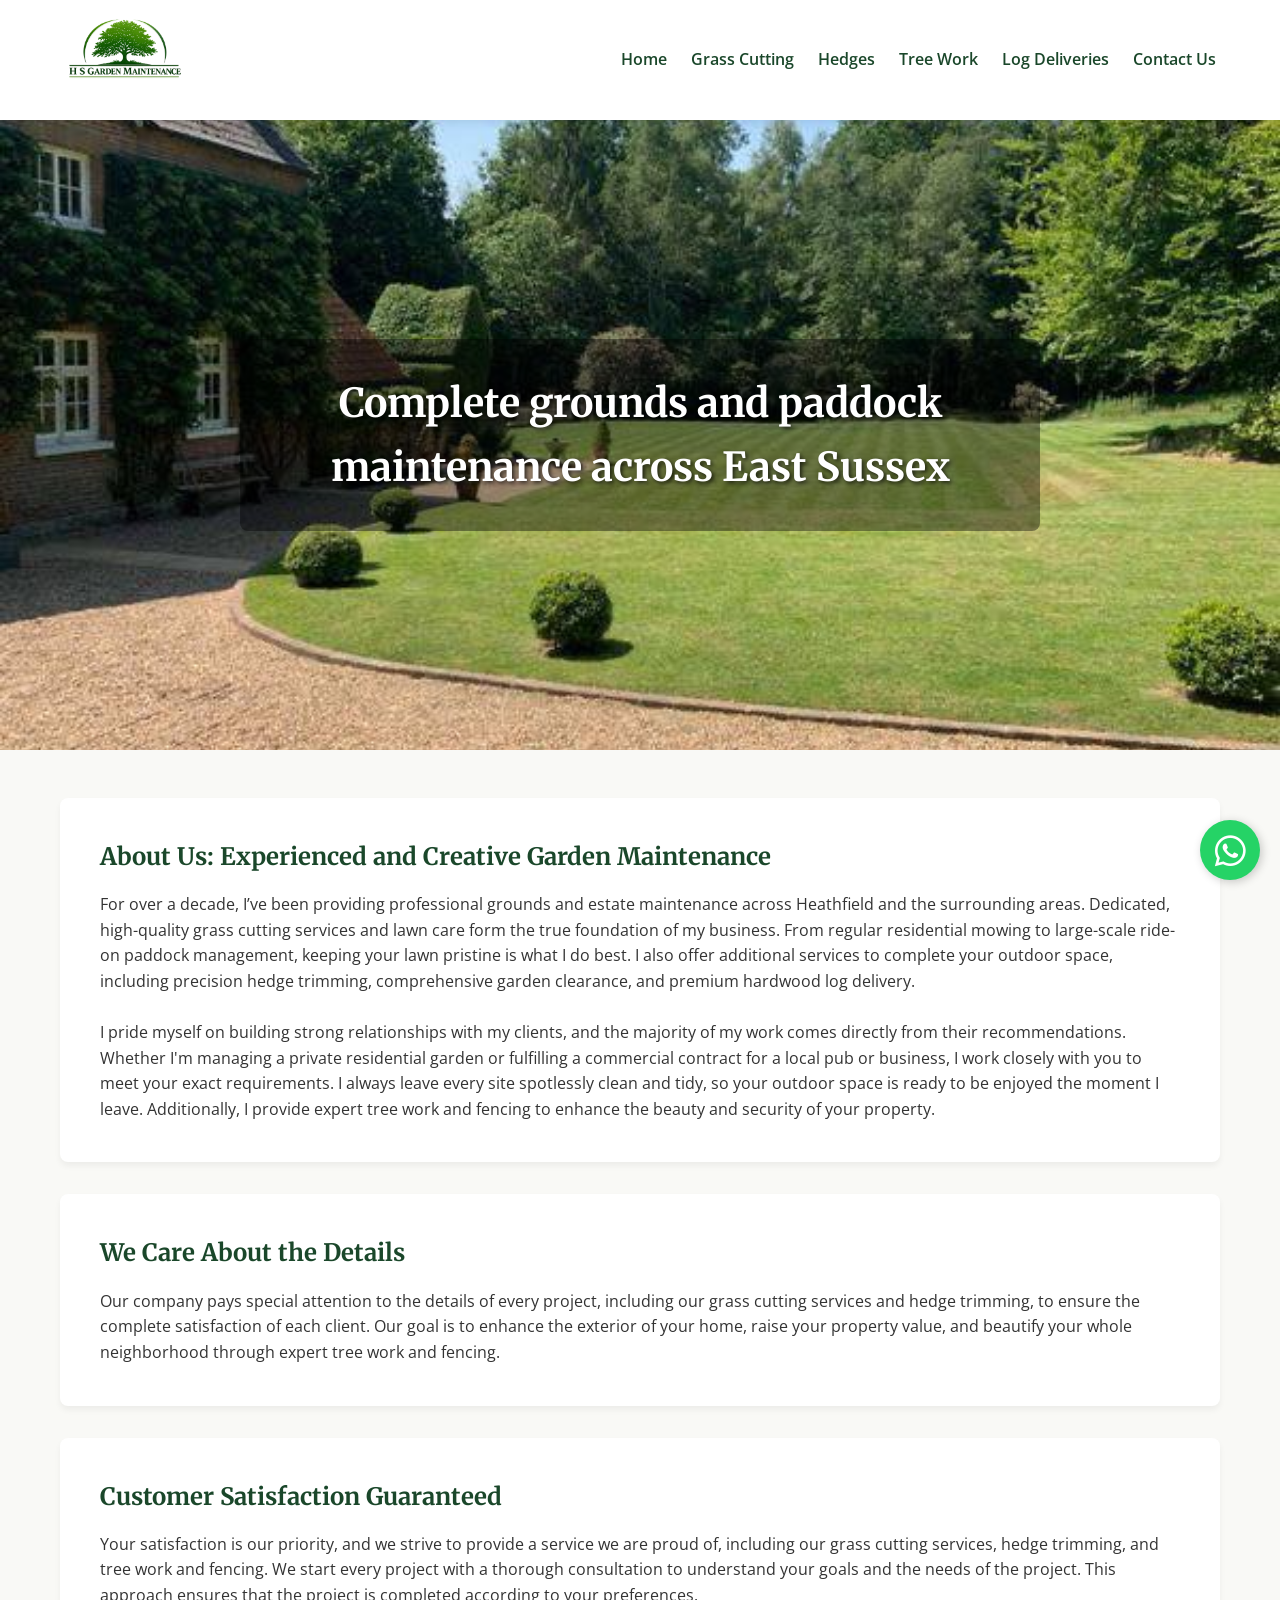
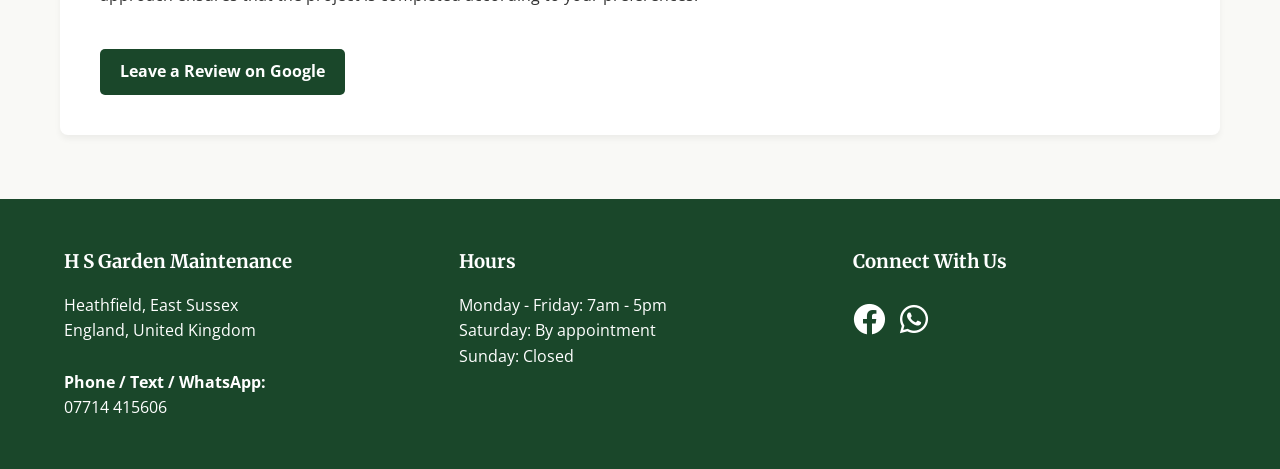
==== index.html @ 42ddeaeb "Update index.html" ====
<!DOCTYPE html>
<html lang="en">
<head>
    <meta charset="UTF-8">
    <meta name="viewport" content="width=device-width, initial-scale=1.0">
    <title>H S Garden Maintenance | East Sussex</title>
    <link rel="icon" type="image/x-icon" href="favicon.ico">
    <link rel="stylesheet" href="style.css">
</head>
<body>

    <header>
        <div class="logo-container">
            <a href="index.html"><img src="images/logo.png" alt="H S Garden Maintenance Logo"></a>
        </div>
        <nav>
            <ul>
                <li><a href="index.html">Home</a></li>
                <li><a href="grass-cutting.html">Grass Cutting</a></li>
                <li><a href="hedges.html">Hedges</a></li>
                <li><a href="tree-work.html">Tree Work</a></li>
                <li><a href="logs.html">Log Deliveries</a></li>
                <li><a href="contact.html">Contact Us</a></li>
            </ul>
        </nav>
    </header>

   <section class="hero">
    <video autoplay muted loop playsinline poster="images/Cover.JPG" id="hero-video">
        <source src="images/drone.mp4" type="video/mp4">
    </video>
    <div class="hero-content">
        <h1>Complete grounds and paddock maintenance across East Sussex</h1>
    </div>
</section>

    <div class="container">
        <div class="content-block">
            <h2>About Us: Experienced and Creative Garden Maintenance</h2>
            <p>For over a decade, I’ve been providing professional grounds and estate maintenance across Heathfield and the surrounding areas. Dedicated, high-quality grass cutting services and lawn care form the true foundation of my business. From regular residential mowing to large-scale ride-on paddock management, keeping your lawn pristine is what I do best. I also offer additional services to complete your outdoor space, including precision hedge trimming, comprehensive garden clearance, and premium hardwood log delivery.</p>
            <br>
            <p>I pride myself on building strong relationships with my clients, and the majority of my work comes directly from their recommendations. Whether I'm managing a private residential garden or fulfilling a commercial contract for a local pub or business, I work closely with you to meet your exact requirements. I always leave every site spotlessly clean and tidy, so your outdoor space is ready to be enjoyed the moment I leave. Additionally, I provide expert tree work and fencing to enhance the beauty and security of your property.</p>
        </div>

        <div class="content-block reveal">
            <h2>We Care About the Details</h2>
            <p>Our company pays special attention to the details of every project, including our grass cutting services and hedge trimming, to ensure the complete satisfaction of each client. Our goal is to enhance the exterior of your home, raise your property value, and beautify your whole neighborhood through expert tree work and fencing.</p>
        </div>

        <div class="content-block reveal">
            <h2>Customer Satisfaction Guaranteed</h2>
            <p>Your satisfaction is our priority, and we strive to provide a service we are proud of, including our grass cutting services, hedge trimming, and tree work and fencing. We start every project with a thorough consultation to understand your goals and the needs of the project. This approach ensures that the project is completed according to your preferences.</p>
            <br>
            <a href="https://g.page/r/CWqoF5OL4SQsEBM/review" target="_blank" class="btn">Leave a Review on Google</a>
        </div>
    </div>

    <a href="https://wa.me/447714415606" class="floating-whatsapp" target="_blank">
        <i class="fab fa-whatsapp"></i>
    </a>

    <footer>
        <div class="footer-content">
            <div>
                <h3>H S Garden Maintenance</h3>
                <p>Heathfield, East Sussex<br>England, United Kingdom</p>
                <p><br><strong>Phone / Text / WhatsApp:</strong><br>07714 415606</p>
            </div>
            <div>
                <h3>Hours</h3>
                <p>Monday - Friday: 7am - 5pm</p>
                <p>Saturday: By appointment</p>
                <p>Sunday: Closed</p>
            </div>
            <div>
                <h3>Connect With Us</h3>
                <div class="social-links">
                    <a href="https://www.facebook.com/H-S-Gardening-maintenance-315414229382232" target="_blank"><i class="fab fa-facebook"></i></a>
                    <a href="https://wa.me/447714415606" target="_blank"><i class="fab fa-whatsapp"></i></a>
                </div>
            </div>
        </div>
    </footer>

    <script src="script.js"></script>
    <script data-goatcounter="https://hsgardenmaintenance.goatcounter.com/count"
        async src="//gc.zgo.at/count.js"></script>
</body>
</html>
---- style.css ----
/* style.css */
@import url('https://fonts.googleapis.com/css2?family=Open+Sans:wght@300;400;600&family=Merriweather:wght@700&display=swap');
@import url('https://cdnjs.cloudflare.com/ajax/libs/font-awesome/6.0.0/css/all.min.css');

:root {
    --primary-green: #1a472a;
    --light-green: #2d6a40;
    --accent: #8b9d77;
    --text-dark: #333333;
    --bg-light: #f9f9f6;
}

* { box-sizing: border-box; margin: 0; padding: 0; }

body {
    font-family: 'Open Sans', sans-serif;
    color: var(--text-dark);
    background-color: var(--bg-light);
    line-height: 1.6;
}

h1, h2, h3 {
    font-family: 'Merriweather', serif;
    color: var(--primary-green);
    margin-bottom: 1rem;
}

/* Navigation */
header {
    background: #ffffff;
    padding: 1rem 5%;
    box-shadow: 0 2px 10px rgba(0,0,0,0.1);
    position: sticky;
    top: 0;
    z-index: 1000;
    display: flex;
    justify-content: space-between;
    align-items: center;
    flex-wrap: wrap;
}

.logo-container img {
    max-height: 80px;
    width: auto;
}

nav ul {
    list-style: none;
    display: flex;
    gap: 1.5rem;
}

nav a {
    text-decoration: none;
    color: var(--primary-green);
    font-weight: 600;
    transition: color 0.3s;
}

nav a:hover { color: var(--accent); }

/* Hero Section */
.hero {
    height: 70vh;
    position: relative;
    display: flex; /* Ensures content centers inside */
    align-items: center;
    justify-content: center;
    text-align: center;
    color: #ffffff;
    overflow: hidden; /* Stops content from spilling out */
}

#hero-video {
    position: absolute;
    top: 50%;
    left: 50%;
    width: 100%;
    height: 100%;
    object-fit: cover;
    transform: translate(-50%, -50%);
    z-index: 0;
}

.hero-content {
    position: relative;
    z-index: 1; /* Pushes text ABOVE the video */
    background: rgba(0, 0, 0, 0.4); 
    padding: 2rem;
    border-radius: 8px;
    max-width: 800px;
    width: 90%; /* Keeps text from touching edges on mobile */
}

.hero h1 {
    color: #ffffff !important;
    font-size: 2.5rem;
    margin: 0;
    text-shadow: 2px 2px 4px rgba(0, 0, 0, 0.7);
}

/* Main Content Containers */
.container {
    max-width: 1200px;
    margin: 3rem auto;
    padding: 0 20px;
}

.content-block {
    background: #ffffff;
    padding: 2.5rem;
    border-radius: 8px;
    box-shadow: 0 4px 6px rgba(0,0,0,0.05);
    margin-bottom: 2rem;
}

/* Image Carousel */
.carousel-container {
    display: flex;
    overflow-x: auto;
    scroll-snap-type: x mandatory;
    gap: 15px;
    padding-bottom: 20px;
    margin-top: 2rem;
}

.carousel-container::-webkit-scrollbar { height: 10px; }
.carousel-container::-webkit-scrollbar-track { background: #f1f1f1; border-radius: 5px; }
.carousel-container::-webkit-scrollbar-thumb { background: var(--accent); border-radius: 5px; }

.carousel-img {
    scroll-snap-align: center;
    flex: 0 0 auto;
    height: 350px;
    border-radius: 8px;
    object-fit: cover;
    background-color: #eaeaea; /* Placeholder while loading */
}

/* Buttons & Links */
.btn {
    display: inline-block;
    background: var(--primary-green);
    color: #fff;
    padding: 10px 20px;
    text-decoration: none;
    border-radius: 5px;
    font-weight: bold;
    margin-top: 15px;
    transition: background 0.3s;
}

.btn:hover { background: var(--light-green); color: #fff;}

/* Footer */
footer {
    background: var(--primary-green);
    color: #ffffff;
    padding: 3rem 5%;
    text-align: center;
    margin-top: 4rem;
}

.footer-content {
    max-width: 1200px;
    margin: 0 auto;
    display: grid;
    grid-template-columns: repeat(auto-fit, minmax(250px, 1fr));
    gap: 2rem;
    text-align: left;
}

.footer-content h3 { color: #ffffff; }

.social-links {
    display: flex;
    gap: 15px;
    font-size: 2rem;
    margin-top: 10px;
}

.social-links a {
    color: #ffffff;
    transition: transform 0.3s;
}

.social-links a:hover { transform: scale(1.1); }

/* Floating WhatsApp */
.floating-whatsapp {
    position: fixed;
    bottom: 20px;
    right: 20px;
    background-color: #25d366;
    color: white;
    width: 60px;
    height: 60px;
    border-radius: 50%;
    display: flex;
    justify-content: center;
    align-items: center;
    font-size: 35px;
    box-shadow: 2px 2px 10px rgba(0,0,0,0.2);
    z-index: 1000;
    transition: transform 0.3s;
    text-decoration: none;
}

.floating-whatsapp:hover { transform: scale(1.1); color: white;}

/* Mobile Responsiveness */
@media (max-width: 768px) {
    header {
        flex-direction: column;
        text-align: center;
    }
    nav ul {
        display: flex;
        flex-wrap: wrap;
        justify-content: center;
        gap: 1rem;
        margin-top: 1rem;
    }
    .hero h1 { font-size: 1.8rem; }
    .carousel-img { height: 250px; }
}

/* Scroll Reveal Classes */
.reveal {
    opacity: 0;
    transform: translateY(30px);
    transition: all 0.8s ease-out;
}

.reveal.active {
    opacity: 1;
    transform: translateY(0);
}
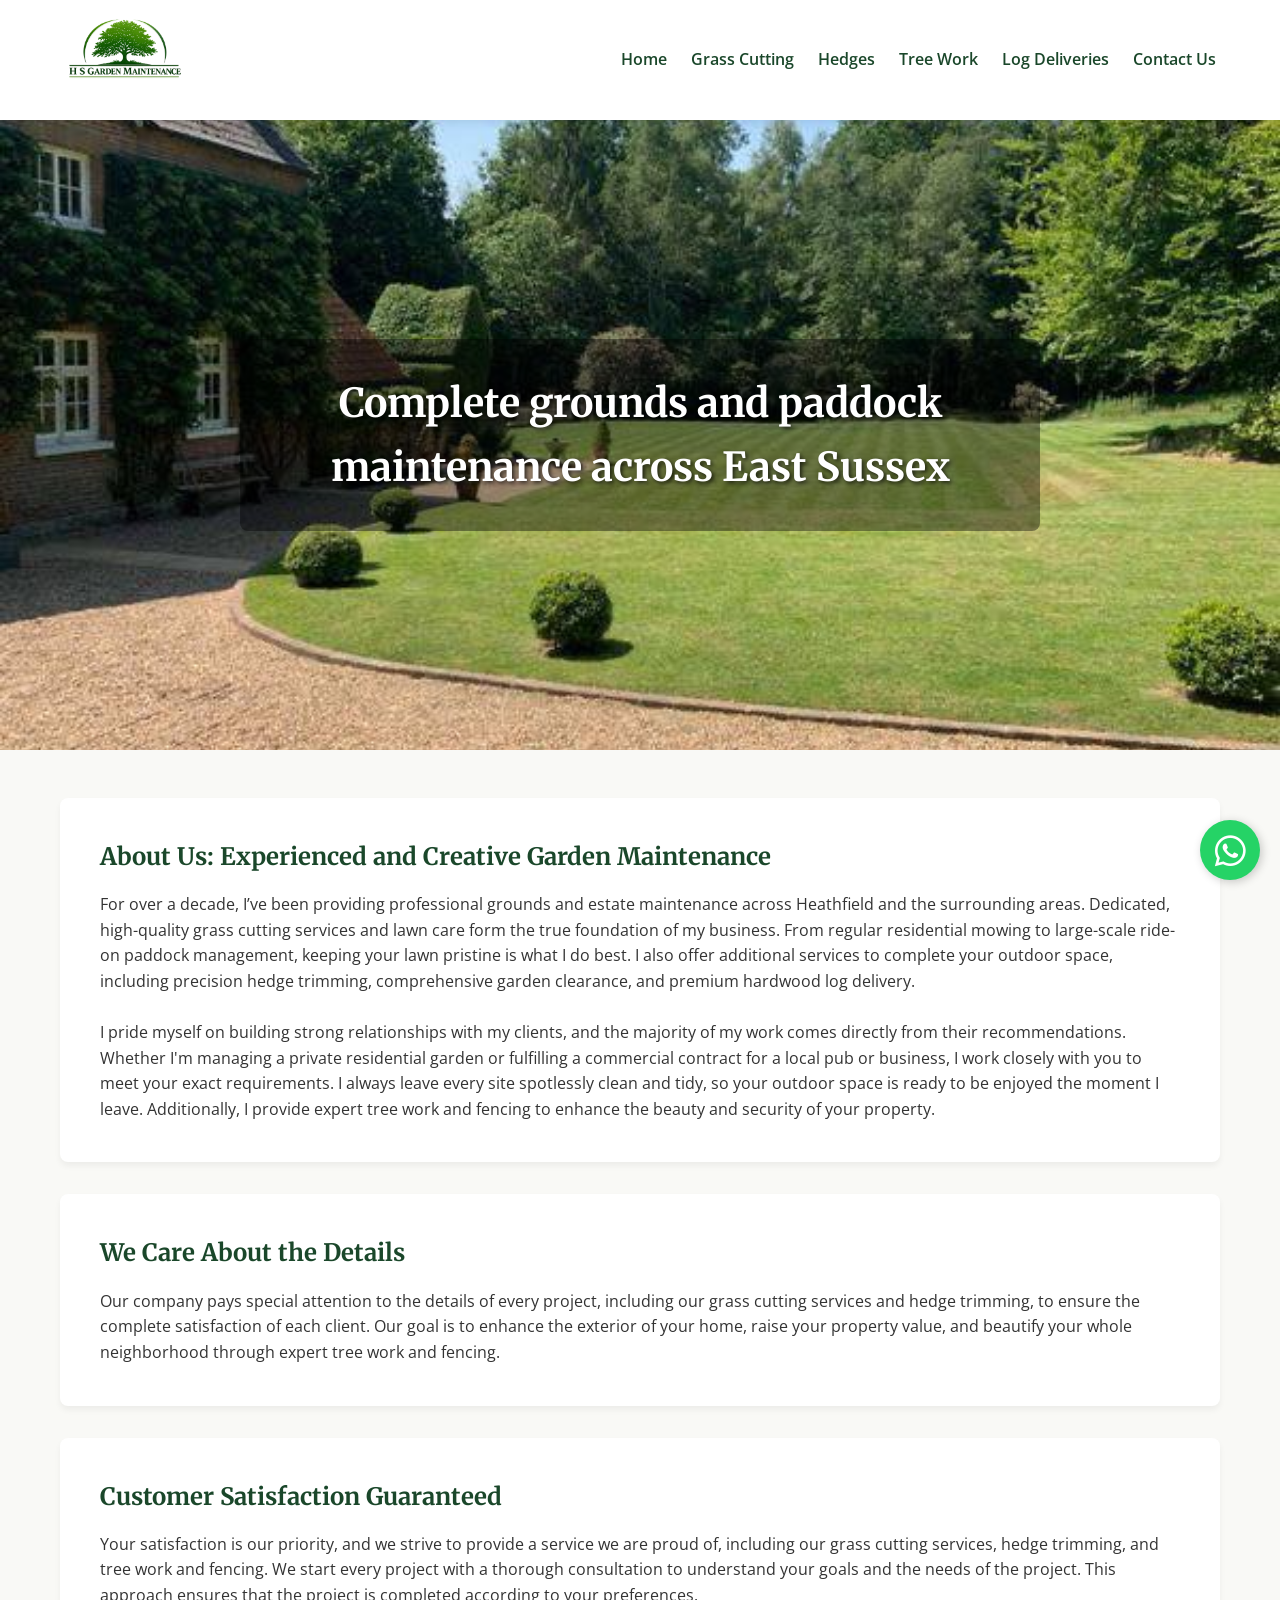
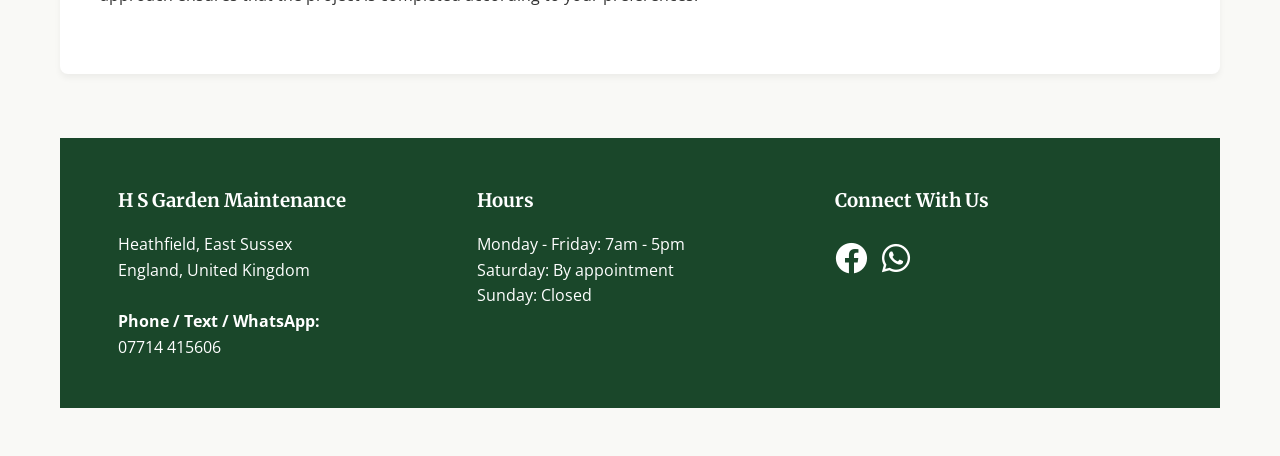
==== commit ce93753a: "Update index.html" ====
--- a/index.html
+++ b/index.html
@@ -51,8 +51,9 @@
             <h2>Customer Satisfaction Guaranteed</h2>
             <p>Your satisfaction is our priority, and we strive to provide a service we are proud of, including our grass cutting services, hedge trimming, and tree work and fencing. We start every project with a thorough consultation to understand your goals and the needs of the project. This approach ensures that the project is completed according to your preferences.</p>
             <br>
-            <a href="https://g.page/r/CWqoF5OL4SQsEBM/review" target="_blank" class="btn">Leave a Review on Google</a>
-        </div>
+      <!-- Elfsight Google Reviews | Untitled Google Reviews -->
+<script src="https://elfsightcdn.com/platform.js" async></script>
+<div class="elfsight-app-255ece44-c37b-4b19-be5f-546453d4e677" data-elfsight-app-lazy></div>
     </div>
 
     <a href="https://wa.me/447714415606" class="floating-whatsapp" target="_blank">
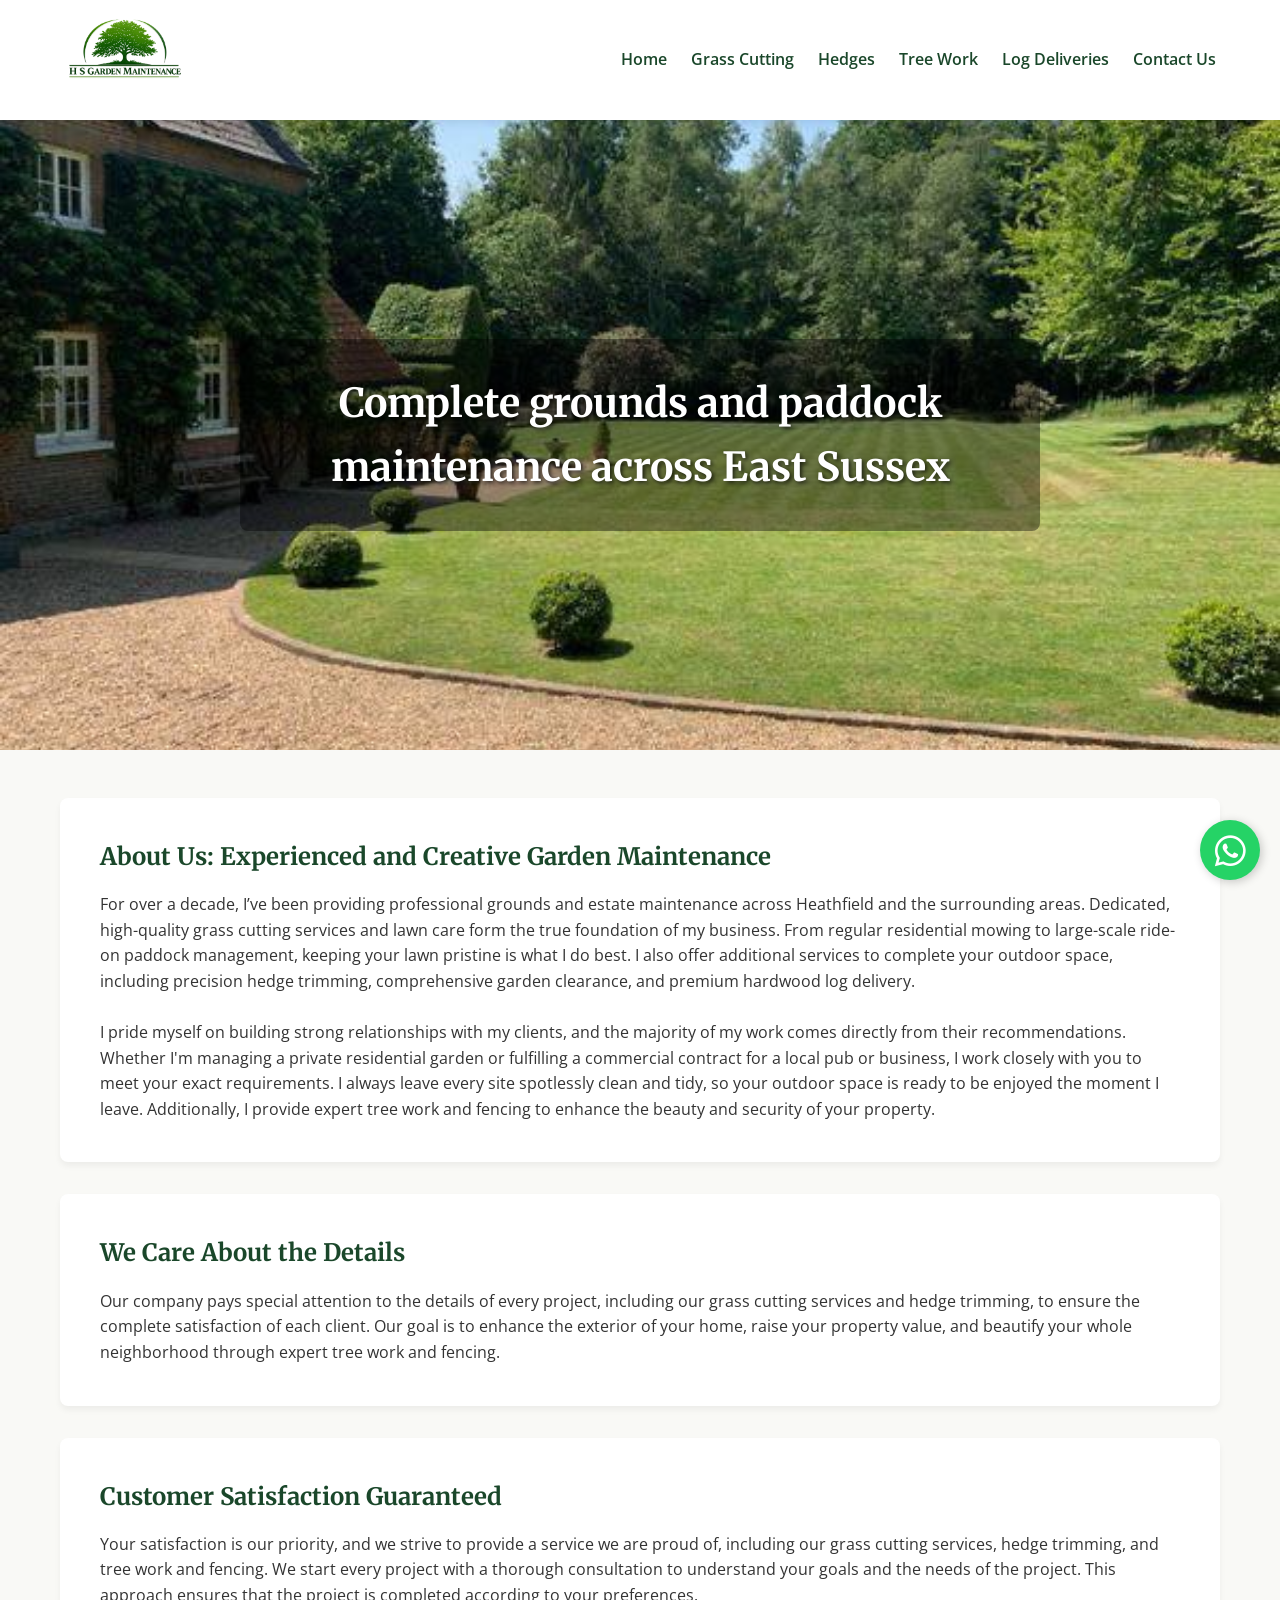
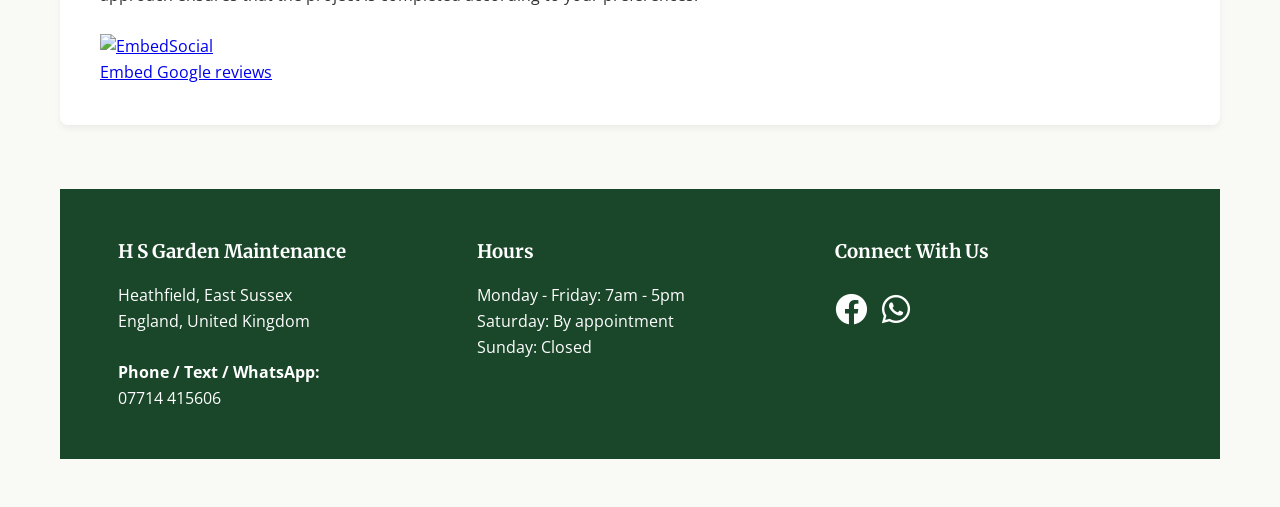
==== commit 944c318f: "Update index.html" ====
--- a/index.html
+++ b/index.html
@@ -51,9 +51,7 @@
             <h2>Customer Satisfaction Guaranteed</h2>
             <p>Your satisfaction is our priority, and we strive to provide a service we are proud of, including our grass cutting services, hedge trimming, and tree work and fencing. We start every project with a thorough consultation to understand your goals and the needs of the project. This approach ensures that the project is completed according to your preferences.</p>
             <br>
-      <!-- Elfsight Google Reviews | Untitled Google Reviews -->
-<script src="https://elfsightcdn.com/platform.js" async></script>
-<div class="elfsight-app-255ece44-c37b-4b19-be5f-546453d4e677" data-elfsight-app-lazy></div>
+<div class="embedsocial-hashtag" data-ref="b0498789c890be929bab35c2f653fc77d73f4e52"> <a class="feed-powered-by-es feed-powered-by-es-feed-img es-widget-branding" href="https://embedsocial.com/blog/embed-google-reviews/" target="_blank" title="Embed Google reviews" > <img src="https://embedsocial.com/cdn/icon/embedsocial-logo.webp" alt="EmbedSocial"> <div class="es-widget-branding-text">Embed Google reviews</div> </a> </div><script>(function(d, s, id){var js; if (d.getElementById(id)) {return;} js = d.createElement(s); js.id = id; js.src = "https://embedsocial.com/cdn/ht.js"; d.getElementsByTagName("head")[0].appendChild(js);}(document, "script", "EmbedSocialHashtagScript"));</script>
     </div>
 
     <a href="https://wa.me/447714415606" class="floating-whatsapp" target="_blank">
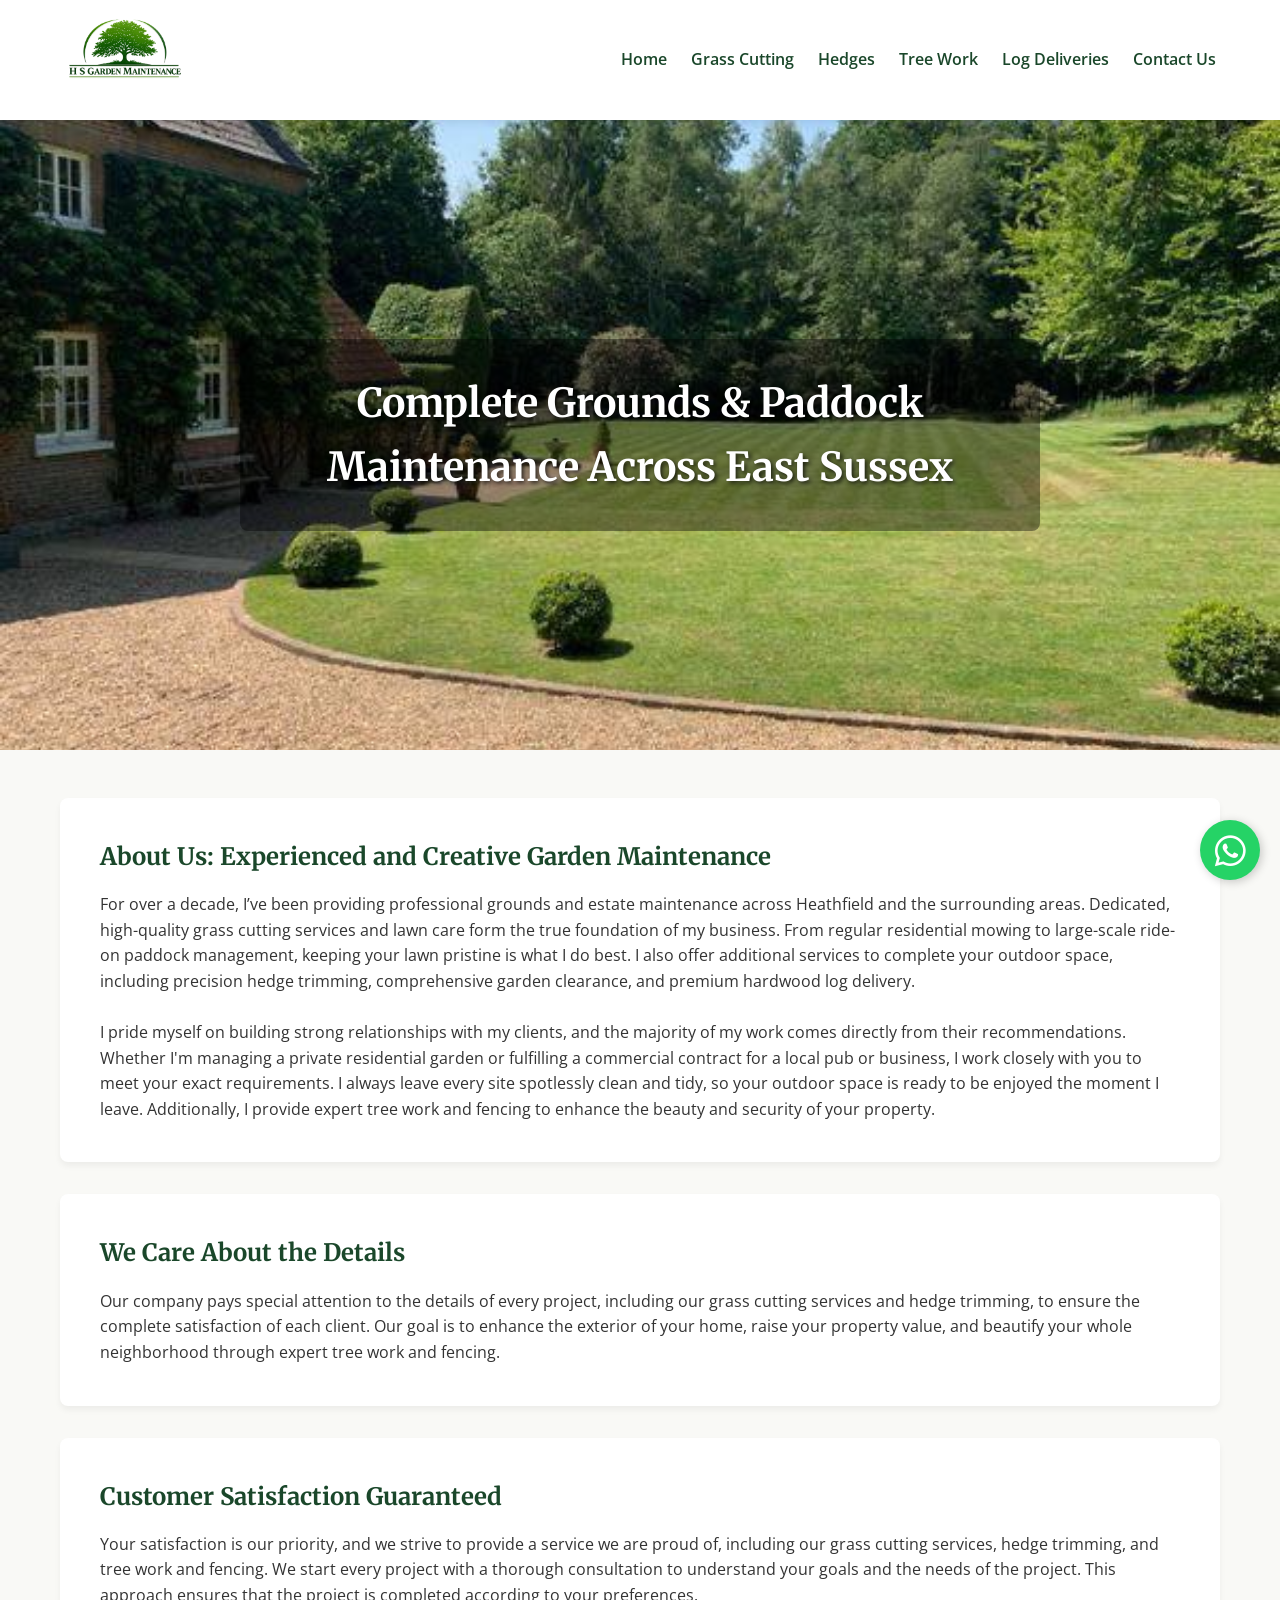
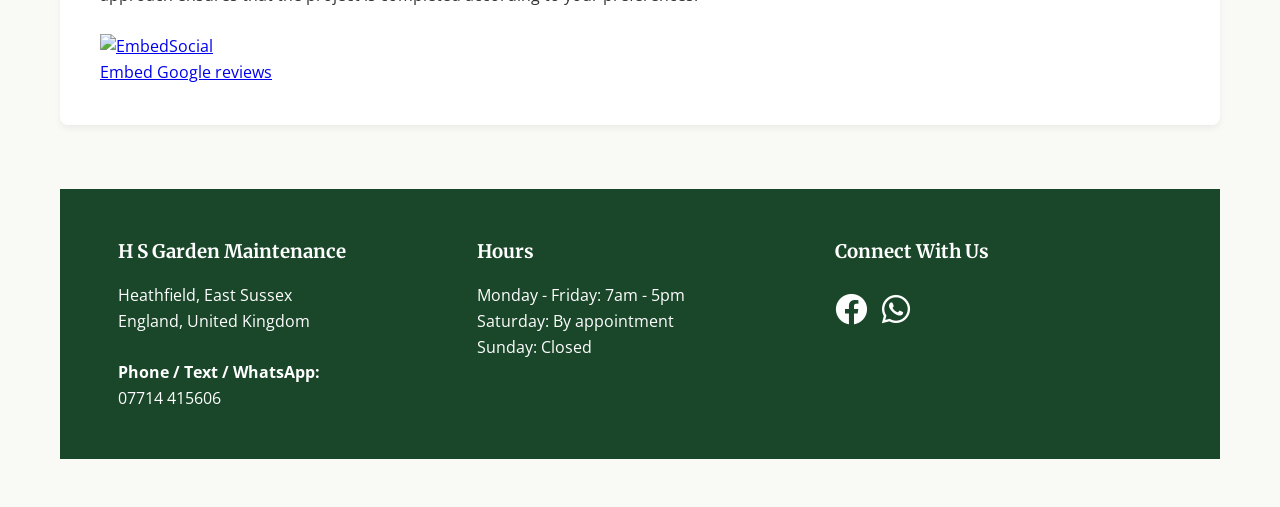
==== commit 23faa2ec: "Update index.html" ====
--- a/index.html
+++ b/index.html
@@ -30,7 +30,7 @@
         <source src="images/drone.mp4" type="video/mp4">
     </video>
     <div class="hero-content">
-        <h1>Complete grounds and paddock maintenance across East Sussex</h1>
+        <h1>Complete Grounds & Paddock Maintenance <span class="hero-subtext">Across East Sussex</span></h1>
     </div>
 </section>
 
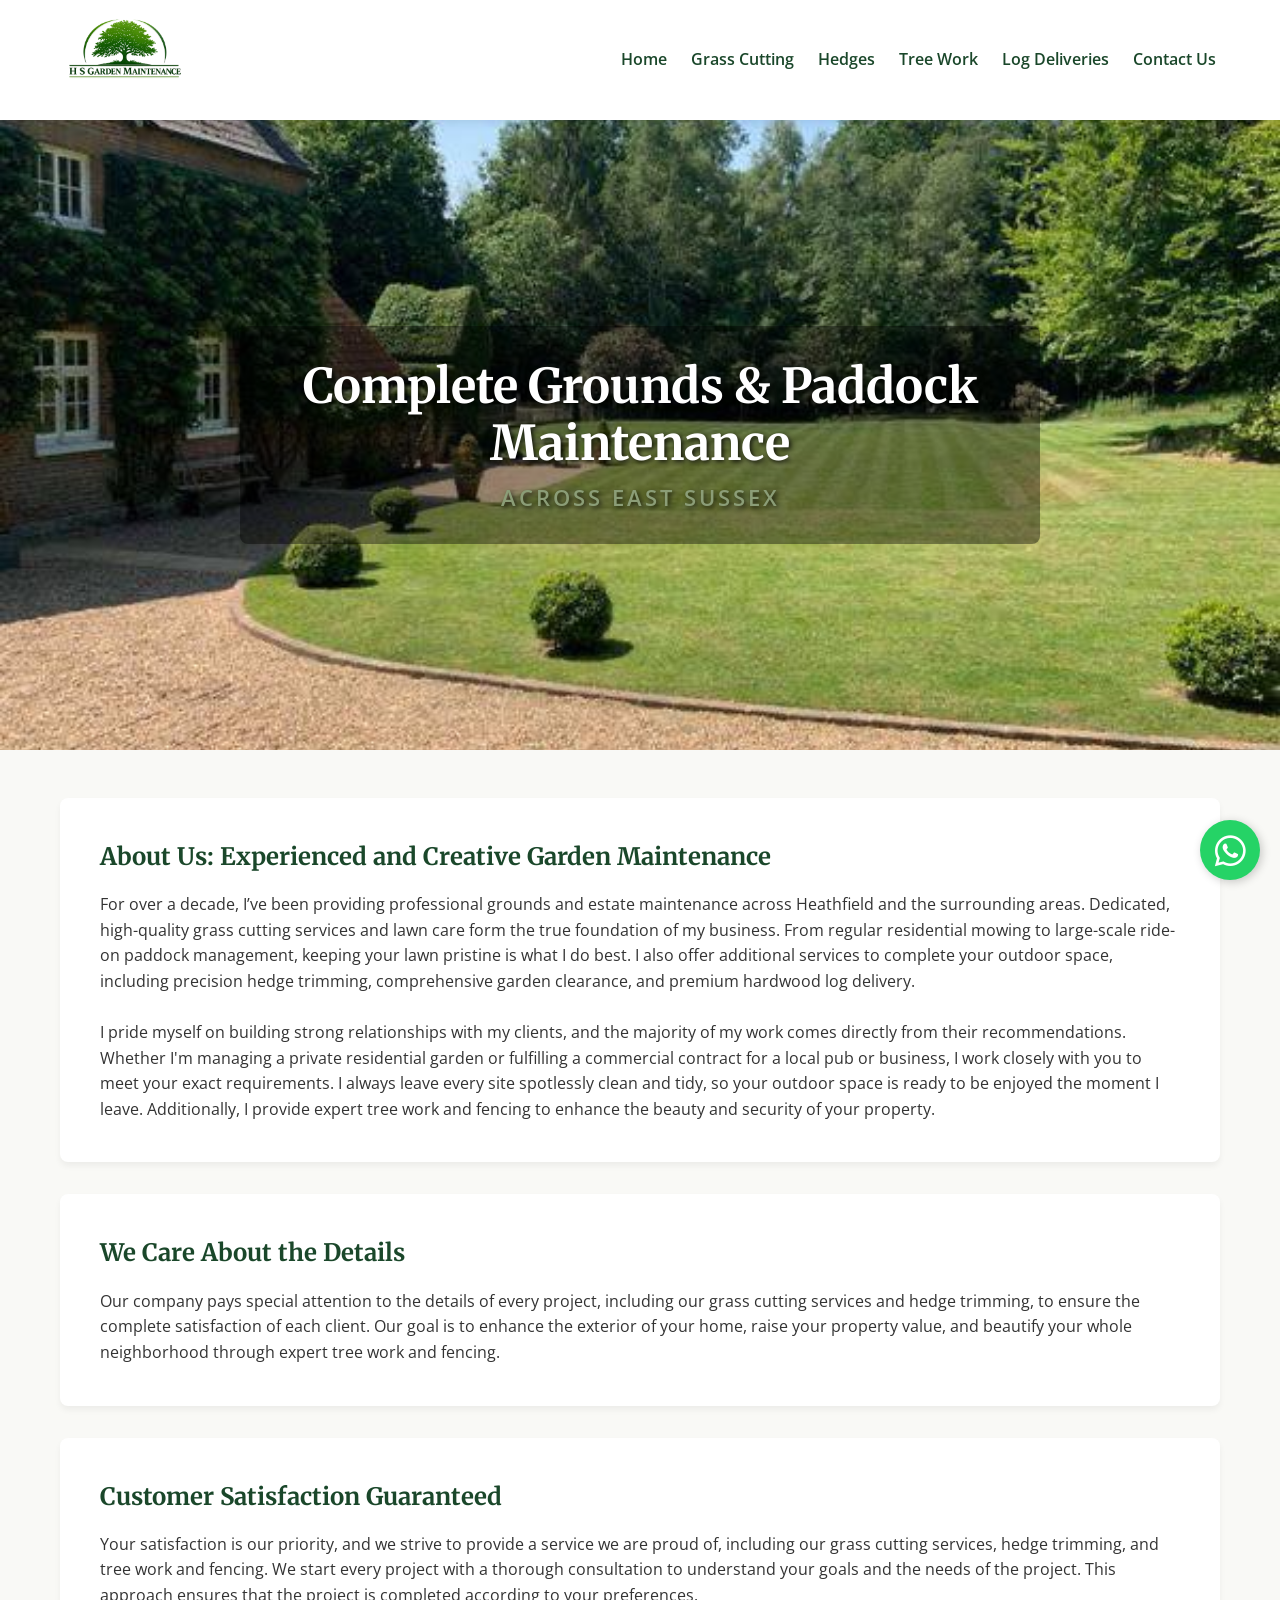
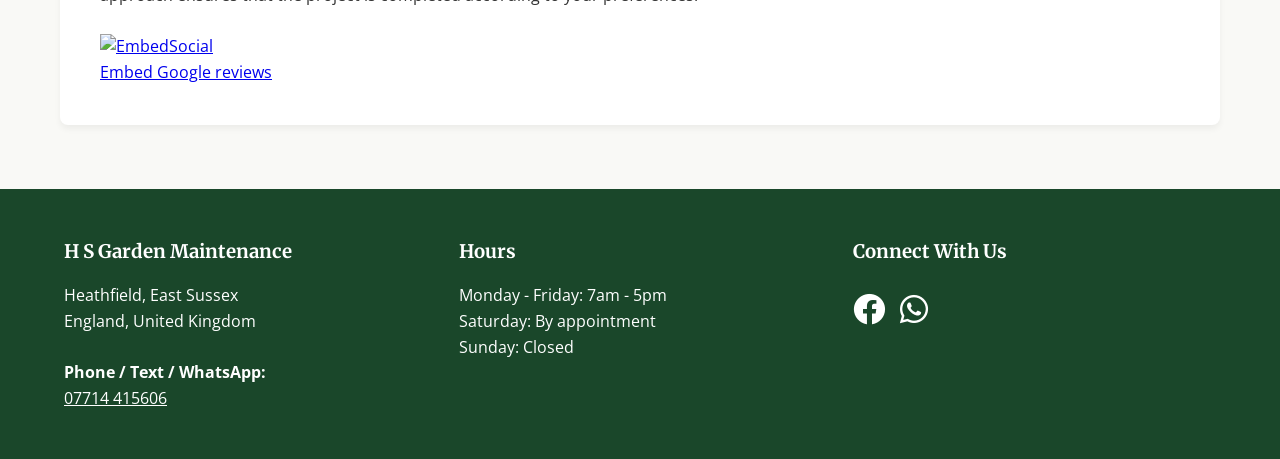
==== commit 40eb1e91: "Enhance SEO and update contact information in index.html Updated the title and added meta tags for S" ====
--- a/index.html
+++ b/index.html
@@ -3,9 +3,56 @@
 <head>
     <meta charset="UTF-8">
     <meta name="viewport" content="width=device-width, initial-scale=1.0">
-    <title>H S Garden Maintenance | East Sussex</title>
+    
+    <title>H S Garden Maintenance | Lawn Care, Hedges & Paddock Mowing Heathfield</title>
+    <meta name="description" content="Professional grounds and estate maintenance in Heathfield and across East Sussex. Expert grass cutting, paddock mowing, hedge trimming, tree work, and log deliveries.">
+    <link rel="canonical" href="https://hsgardenmaintenance.co.uk/index.html">
+
+    <!-- Open Graph Tags -->
+    <meta property="og:type" content="website">
+    <meta property="og:title" content="H S Garden Maintenance | East Sussex Grounds Care">
+    <meta property="og:description" content="Professional grounds maintenance, lawn mowing, hedge cutting, tree care, and log deliveries in Heathfield and East Sussex.">
+    <meta property="og:url" content="https://hsgardenmaintenance.co.uk/">
+    <meta property="og:image" content="https://hsgardenmaintenance.co.uk/images/Cover.JPG">
+
     <link rel="icon" type="image/x-icon" href="favicon.ico">
     <link rel="stylesheet" href="style.css">
+
+    <!-- Structured Data (Local Business Schema) -->
+    <script type="application/ld+json">
+    {
+      "@context": "https://schema.org",
+      "@type": "GardeningService",
+      "name": "H S Garden Maintenance",
+      "image": "https://hsgardenmaintenance.co.uk/images/logo.png",
+      "@id": "https://hsgardenmaintenance.co.uk",
+      "url": "https://hsgardenmaintenance.co.uk",
+      "telephone": "07714415606",
+      "priceRange": "££",
+      "address": {
+        "@type": "PostalAddress",
+        "addressLocality": "Heathfield",
+        "addressRegion": "East Sussex",
+        "addressCountry": "GB"
+      },
+      "geo": {
+        "@type": "GeoCoordinates",
+        "latitude": 50.9686,
+        "longitude": 0.2524
+      },
+      "openingHoursSpecification": [
+        {
+          "@type": "OpeningHoursSpecification",
+          "dayOfWeek": ["Monday", "Tuesday", "Wednesday", "Thursday", "Friday"],
+          "opens": "07:00",
+          "closes": "17:00"
+        }
+      ],
+      "sameAs": [
+        "https://www.facebook.com/H-S-Gardening-maintenance-315414229382232"
+      ]
+    }
+    </script>
 </head>
 <body>
 
@@ -25,14 +72,14 @@
         </nav>
     </header>
 
-   <section class="hero">
-    <video autoplay muted loop playsinline poster="images/Cover.JPG" id="hero-video">
-        <source src="images/drone.mp4" type="video/mp4">
-    </video>
-    <div class="hero-content">
-        <h1>Complete Grounds & Paddock Maintenance <span class="hero-subtext">Across East Sussex</span></h1>
-    </div>
-</section>
+    <section class="hero">
+        <video autoplay muted loop playsinline poster="images/Cover.JPG" id="hero-video">
+            <source src="images/drone.mp4" type="video/mp4">
+        </video>
+        <div class="hero-content">
+            <h1>Complete Grounds & Paddock Maintenance <span class="hero-subtext">Across East Sussex</span></h1>
+        </div>
+    </section>
 
     <div class="container">
         <div class="content-block">
@@ -51,10 +98,17 @@
             <h2>Customer Satisfaction Guaranteed</h2>
             <p>Your satisfaction is our priority, and we strive to provide a service we are proud of, including our grass cutting services, hedge trimming, and tree work and fencing. We start every project with a thorough consultation to understand your goals and the needs of the project. This approach ensures that the project is completed according to your preferences.</p>
             <br>
-<div class="embedsocial-hashtag" data-ref="b0498789c890be929bab35c2f653fc77d73f4e52"> <a class="feed-powered-by-es feed-powered-by-es-feed-img es-widget-branding" href="https://embedsocial.com/blog/embed-google-reviews/" target="_blank" title="Embed Google reviews" > <img src="https://embedsocial.com/cdn/icon/embedsocial-logo.webp" alt="EmbedSocial"> <div class="es-widget-branding-text">Embed Google reviews</div> </a> </div><script>(function(d, s, id){var js; if (d.getElementById(id)) {return;} js = d.createElement(s); js.id = id; js.src = "https://embedsocial.com/cdn/ht.js"; d.getElementsByTagName("head")[0].appendChild(js);}(document, "script", "EmbedSocialHashtagScript"));</script>
+            <div class="embedsocial-hashtag" data-ref="b0498789c890be929bab35c2f653fc77d73f4e52"> 
+                <a class="feed-powered-by-es feed-powered-by-es-feed-img es-widget-branding" href="https://embedsocial.com/blog/embed-google-reviews/" target="_blank" title="Embed Google reviews"> 
+                    <img src="https://embedsocial.com/cdn/icon/embedsocial-logo.webp" alt="EmbedSocial"> 
+                    <div class="es-widget-branding-text">Embed Google reviews</div> 
+                </a> 
+            </div>
+            <script>(function(d, s, id){var js; if (d.getElementById(id)) {return;} js = d.createElement(s); js.id = id; js.src = "https://embedsocial.com/cdn/ht.js"; d.getElementsByTagName("head")[0].appendChild(js);}(document, "script", "EmbedSocialHashtagScript"));</script>
+        </div>
     </div>
 
-    <a href="https://wa.me/447714415606" class="floating-whatsapp" target="_blank">
+    <a href="https://wa.me/447714415606" class="floating-whatsapp" target="_blank" aria-label="Chat on WhatsApp">
         <i class="fab fa-whatsapp"></i>
     </a>
 
@@ -63,7 +117,7 @@
             <div>
                 <h3>H S Garden Maintenance</h3>
                 <p>Heathfield, East Sussex<br>England, United Kingdom</p>
-                <p><br><strong>Phone / Text / WhatsApp:</strong><br>07714 415606</p>
+                <p><br><strong>Phone / Text / WhatsApp:</strong><br><a href="tel:07714415606" style="color: inherit; text-decoration: underline;">07714 415606</a></p>
             </div>
             <div>
                 <h3>Hours</h3>
@@ -74,15 +128,14 @@
             <div>
                 <h3>Connect With Us</h3>
                 <div class="social-links">
-                    <a href="https://www.facebook.com/H-S-Gardening-maintenance-315414229382232" target="_blank"><i class="fab fa-facebook"></i></a>
-                    <a href="https://wa.me/447714415606" target="_blank"><i class="fab fa-whatsapp"></i></a>
+                    <a href="https://www.facebook.com/H-S-Gardening-maintenance-315414229382232" target="_blank" aria-label="Facebook"><i class="fab fa-facebook"></i></a>
+                    <a href="https://wa.me/447714415606" target="_blank" aria-label="WhatsApp"><i class="fab fa-whatsapp"></i></a>
                 </div>
             </div>
         </div>
     </footer>
 
     <script src="script.js"></script>
-    <script data-goatcounter="https://hsgardenmaintenance.goatcounter.com/count"
-        async src="//gc.zgo.at/count.js"></script>
+    <script data-goatcounter="https://hsgardenmaintenance.goatcounter.com/count" async src="//gc.zgo.at/count.js"></script>
 </body>
 </html>
--- a/style.css
+++ b/style.css
@@ -94,9 +94,22 @@
 
 .hero h1 {
     color: #ffffff !important;
-    font-size: 2.5rem;
+    font-size: 3rem; /* Increased size for the main punchy headline */
+    font-weight: 700;
+    line-height: 1.2;
     margin: 0;
-    text-shadow: 2px 2px 4px rgba(0, 0, 0, 0.7);
+    text-shadow: 2px 2px 5px rgba(0, 0, 0, 0.8);
+}
+
+.hero-subtext {
+    display: block; /* Forces "Across East Sussex" to a clean new line */
+    font-family: 'Open Sans', sans-serif; /* Switches to the cleaner font */
+    font-size: 1.4rem; /* Smaller and more elegant */
+    font-weight: 600;
+    color: var(--accent) !important; /* Uses your custom accent color to pull the eye */
+    text-transform: uppercase;
+    letter-spacing: 3px; /* Airs out the letters for a premium look */
+    margin-top: 0.75rem;
 }
 
 /* Main Content Containers */
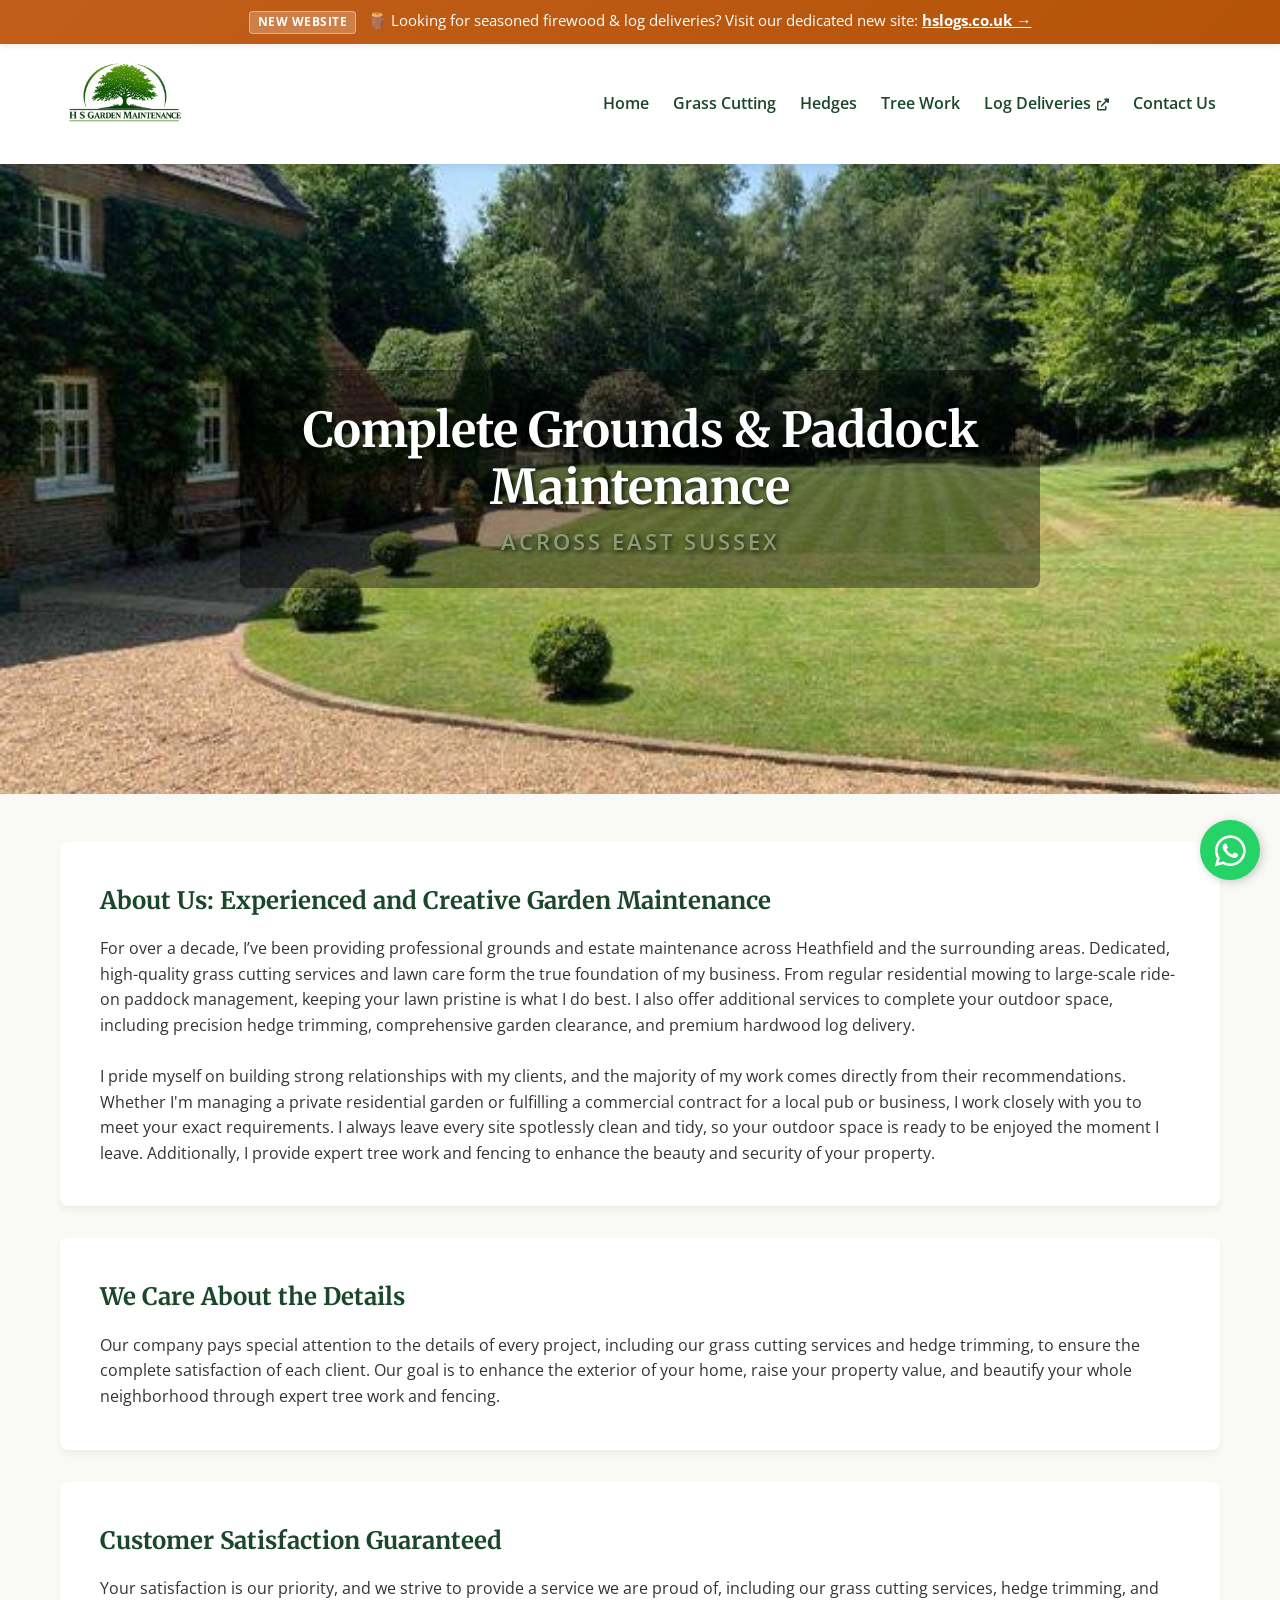
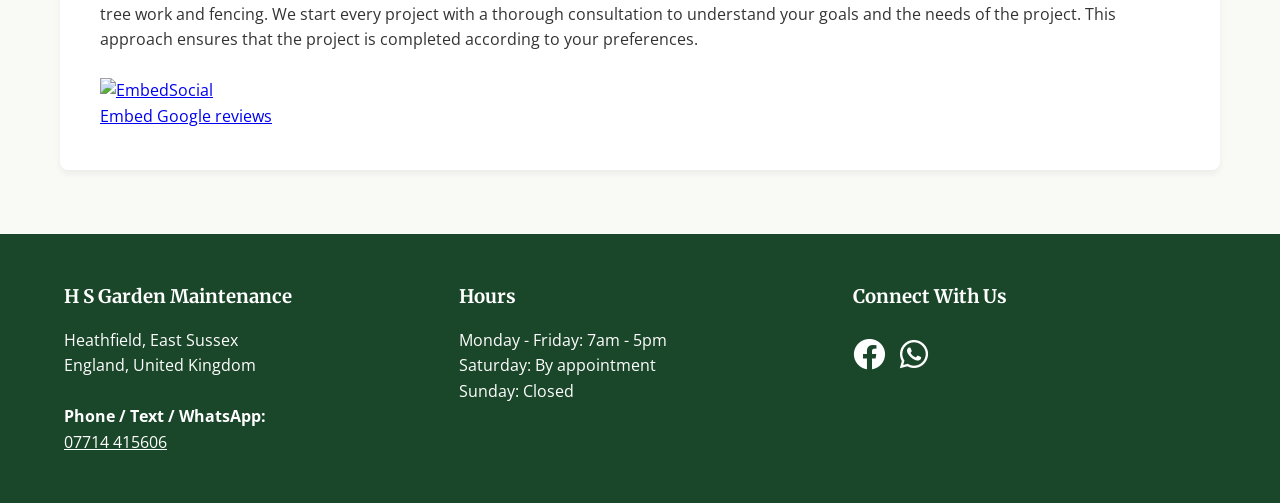
==== commit 8710ace9: "feat: link navigation to hslogs.co.uk and add announcement banner across all pages" ====
--- a/index.html
+++ b/index.html
@@ -56,6 +56,11 @@
 </head>
 <body>
 
+    <div class="top-announcement-banner">
+        <span class="banner-badge">New Website</span>
+        <span>🪵 Looking for seasoned firewood &amp; log deliveries? Visit our dedicated new site: <a href="https://hslogs.co.uk" target="_blank" rel="noopener noreferrer"><strong>hslogs.co.uk &rarr;</strong></a></span>
+    </div>
+
     <header>
         <div class="logo-container">
             <a href="index.html"><img src="images/logo.png" alt="H S Garden Maintenance Logo"></a>
@@ -66,7 +71,7 @@
                 <li><a href="grass-cutting.html">Grass Cutting</a></li>
                 <li><a href="hedges.html">Hedges</a></li>
                 <li><a href="tree-work.html">Tree Work</a></li>
-                <li><a href="logs.html">Log Deliveries</a></li>
+                <li><a href="https://hslogs.co.uk" target="_blank" rel="noopener noreferrer">Log Deliveries <i class="fas fa-external-link-alt" style="font-size: 0.75em; margin-left: 2px;"></i></a></li>
                 <li><a href="contact.html">Contact Us</a></li>
             </ul>
         </nav>
--- a/style.css
+++ b/style.css
@@ -23,6 +23,46 @@
     font-family: 'Merriweather', serif;
     color: var(--primary-green);
     margin-bottom: 1rem;
+}
+
+/* Top Announcement Banner */
+.top-announcement-banner {
+    background: linear-gradient(135deg, #c25e1a 0%, #b45309 100%);
+    color: #ffffff;
+    padding: 0.65rem 1.25rem;
+    text-align: center;
+    font-size: 0.95rem;
+    line-height: 1.4;
+    position: relative;
+    z-index: 1001;
+    box-shadow: 0 2px 6px rgba(0, 0, 0, 0.08);
+}
+
+.top-announcement-banner a {
+    color: #ffffff;
+    text-decoration: underline;
+    font-weight: 700;
+    transition: opacity 0.2s ease;
+    white-space: nowrap;
+}
+
+.top-announcement-banner a:hover {
+    color: #fff2e0;
+    opacity: 0.9;
+}
+
+.top-announcement-banner .banner-badge {
+    background: rgba(255, 255, 255, 0.22);
+    border: 1px solid rgba(255, 255, 255, 0.4);
+    padding: 2px 8px;
+    border-radius: 4px;
+    font-size: 0.75rem;
+    font-weight: 700;
+    text-transform: uppercase;
+    letter-spacing: 0.5px;
+    margin-right: 0.5rem;
+    display: inline-block;
+    vertical-align: middle;
 }
 
 /* Navigation */
@@ -223,6 +263,10 @@
 
 /* Mobile Responsiveness */
 @media (max-width: 768px) {
+    .top-announcement-banner {
+        font-size: 0.88rem;
+        padding: 0.6rem 0.8rem;
+    }
     header {
         flex-direction: column;
         text-align: center;
